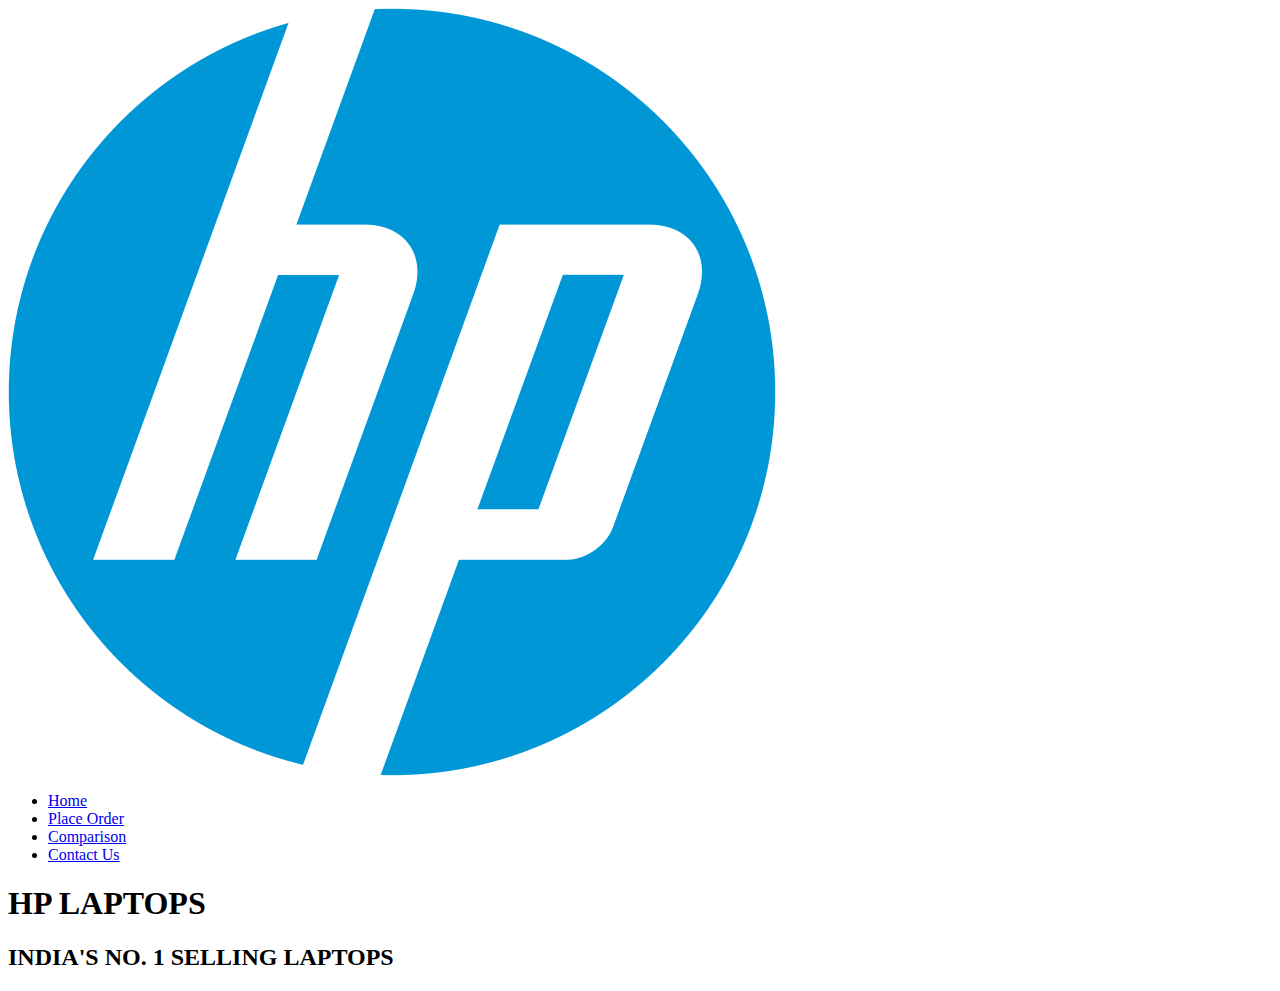
==== index.html @ 84d6c36e "Add files via upload" ====
<html>
<head>
	<title>HP LAPTOPS</title>
	<link rel="stylesheet" type="text/css" href="css/style.css">
</head>
<body>
	<header>
		<div class="main">
			<div class="logo">
				<img src="logo.png">
				
			</div>
			</div>
			<ul>
				<li class="active"><a href="#">Home</a></li>
				<li><a href="index1.html">Place Order</a></li>
				<li><a href="index2.html">Comparison</a></li>
				<li><a href="index3.html">Contact Us</a></li>
			</ul>
		</div>
		<div class="title">
			<h1>HP LAPTOPS</h1>
			<h2>INDIA'S NO. 1 SELLING LAPTOPS</h2>
		
		</div>
		
			
	</header>

</body>
</html>
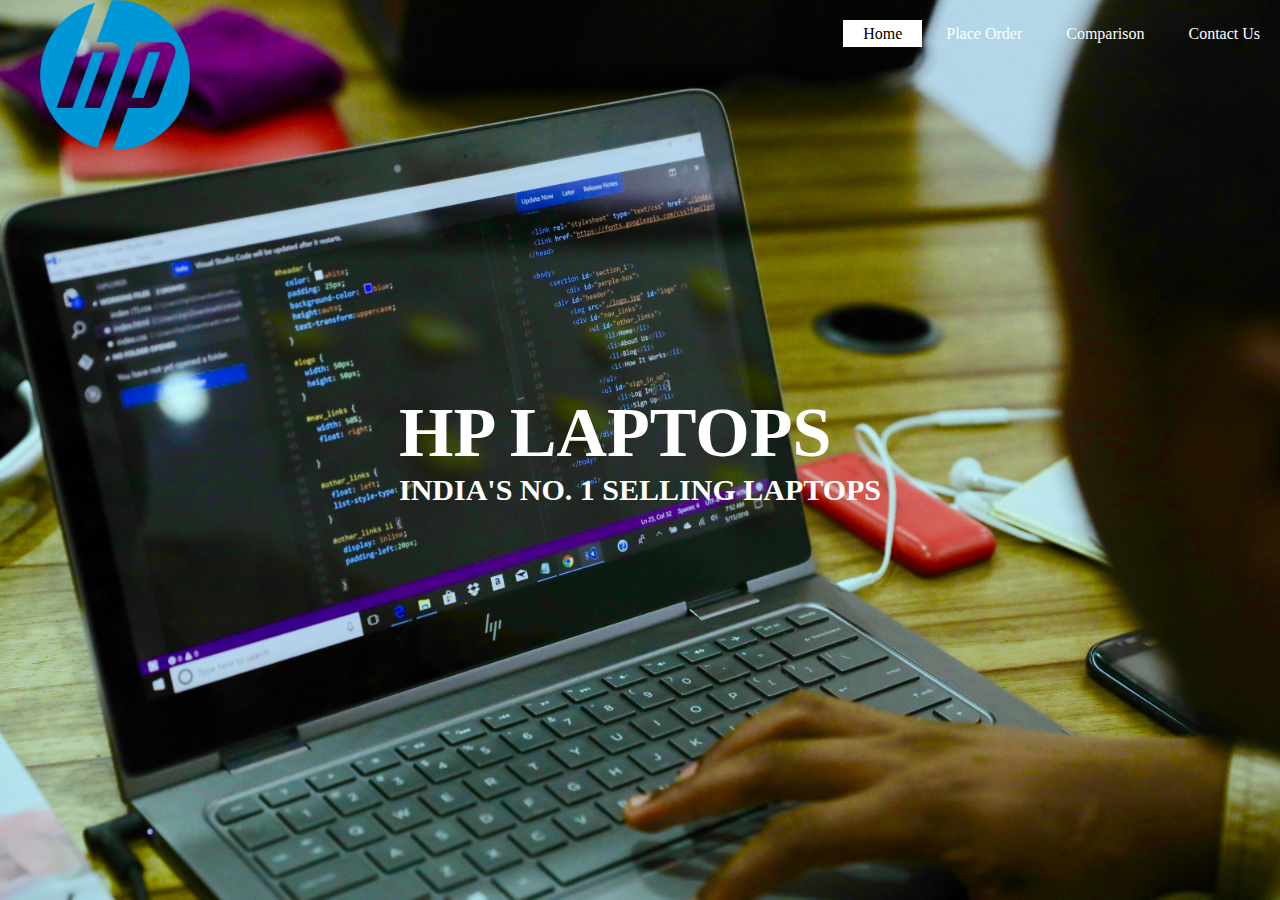
==== commit 433ed03c: "Update index.html" ====
--- a/index.html
+++ b/index.html
@@ -1,7 +1,7 @@
 <html>
 <head>
 	<title>HP LAPTOPS</title>
-	<link rel="stylesheet" type="text/css" href="css/style.css">
+	<link rel="stylesheet" type="text/css" href="style.css">
 </head>
 <body>
 	<header>
@@ -28,4 +28,4 @@
 	</header>
 
 </body>
-</html>+</html>
--- a/style.css
+++ b/style.css
@@ -0,0 +1,64 @@
+*{
+	margin: 0;
+	padding: 0;
+	font-family: Century Gothic;
+}
+
+header{
+	background-image: url(../1.jpg);	
+	height: 100vh;
+	background-size: cover;
+	background-position: center;
+}
+
+ul{
+	float: right;
+	list-style-type: none;
+	margin-top: 25px;
+}
+
+ul li{
+	display: inline-block;
+}
+
+ul li a{
+	text-decoration: none;
+	color: #fff;
+	padding: 5px 20px;
+	border: 1px solid #transparent;
+	transition: 0.5s ease;
+}
+
+ul li a:hover{
+	background-color: #fff;
+	color: #000;
+}
+ul li.active a{
+	background-color: #fff;
+	color: #000;
+}
+.logo img{
+	float: left;
+	width: 150px;
+	height: auto;
+}
+
+.main{
+	max-width: 1200px;
+	margin: auto;
+}
+
+.title{
+	position: absolute;
+	top: 50%;
+	left: 50%;
+	transform: translate(-50%,-50%);
+}
+.title h1{
+	color: #fff;
+	font-size: 70px;
+}
+.title h2{
+	color: #fff;
+	font-size: 30px;
+}
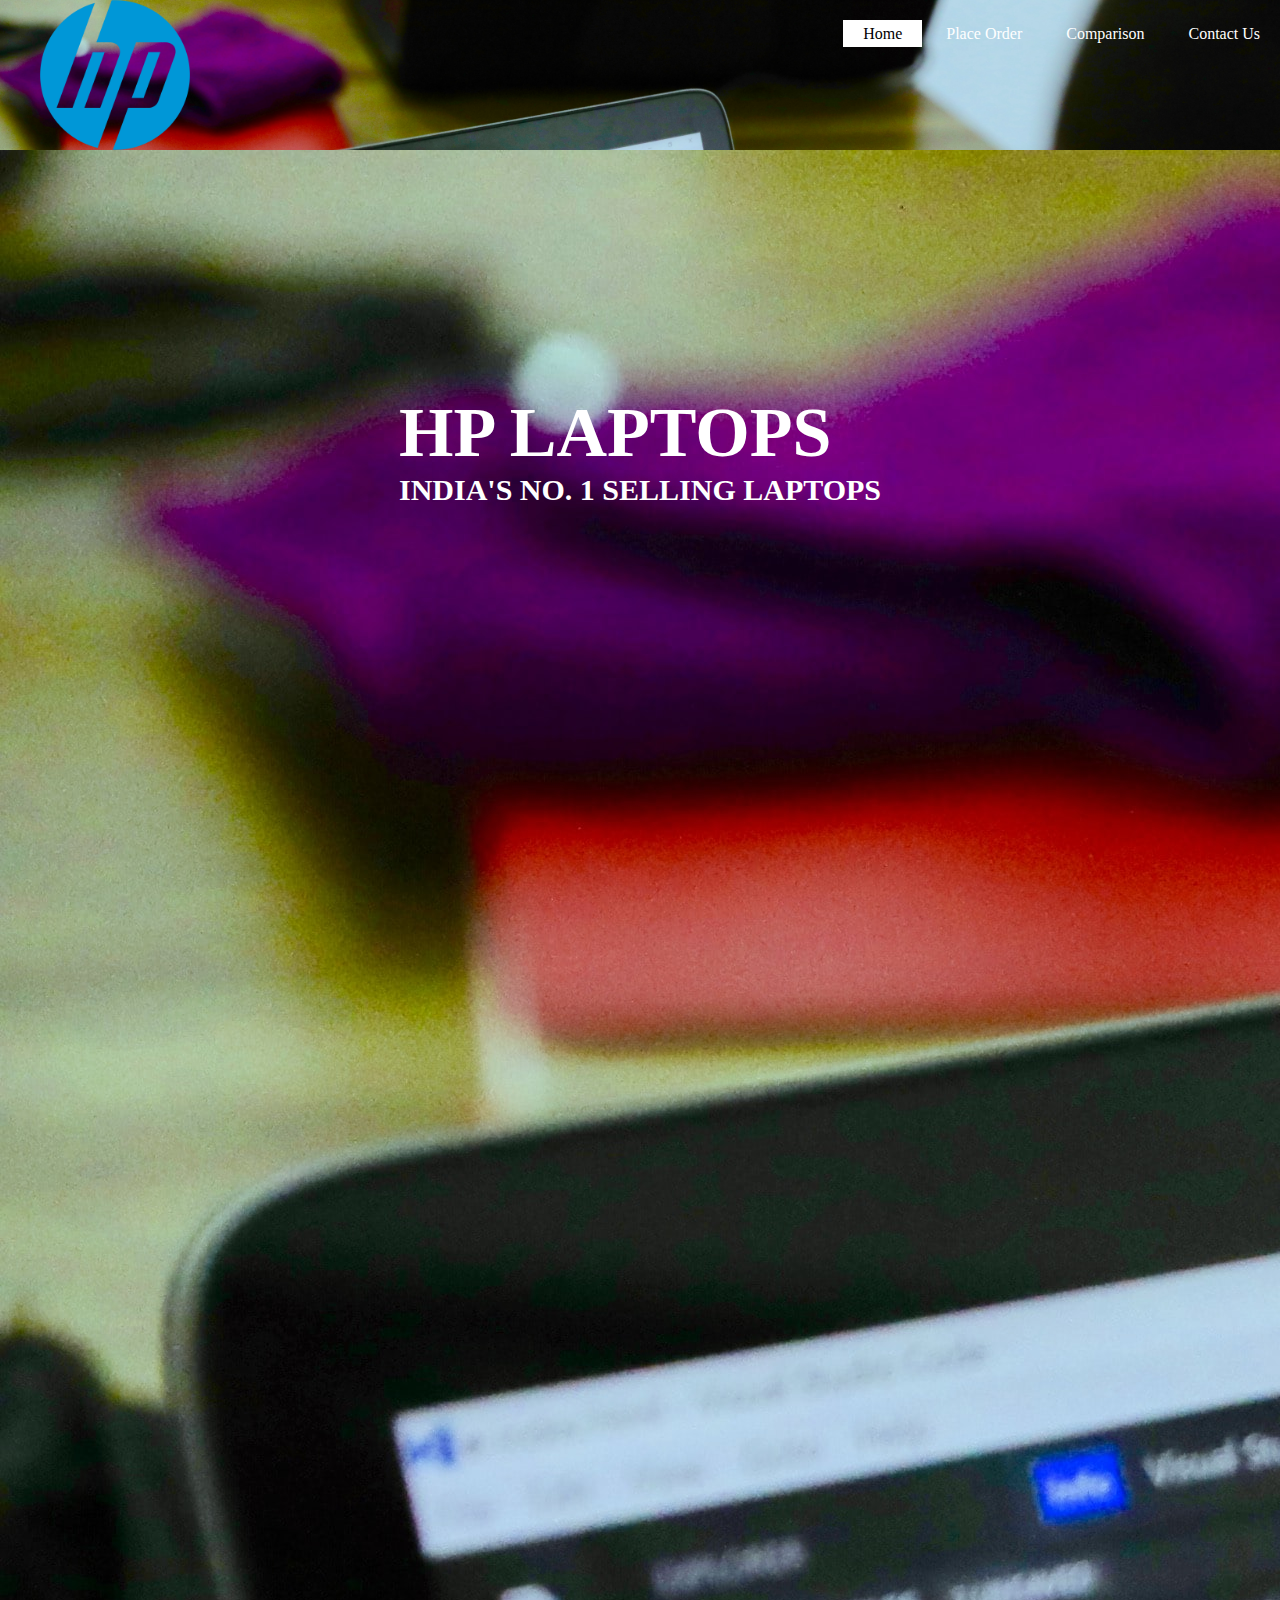
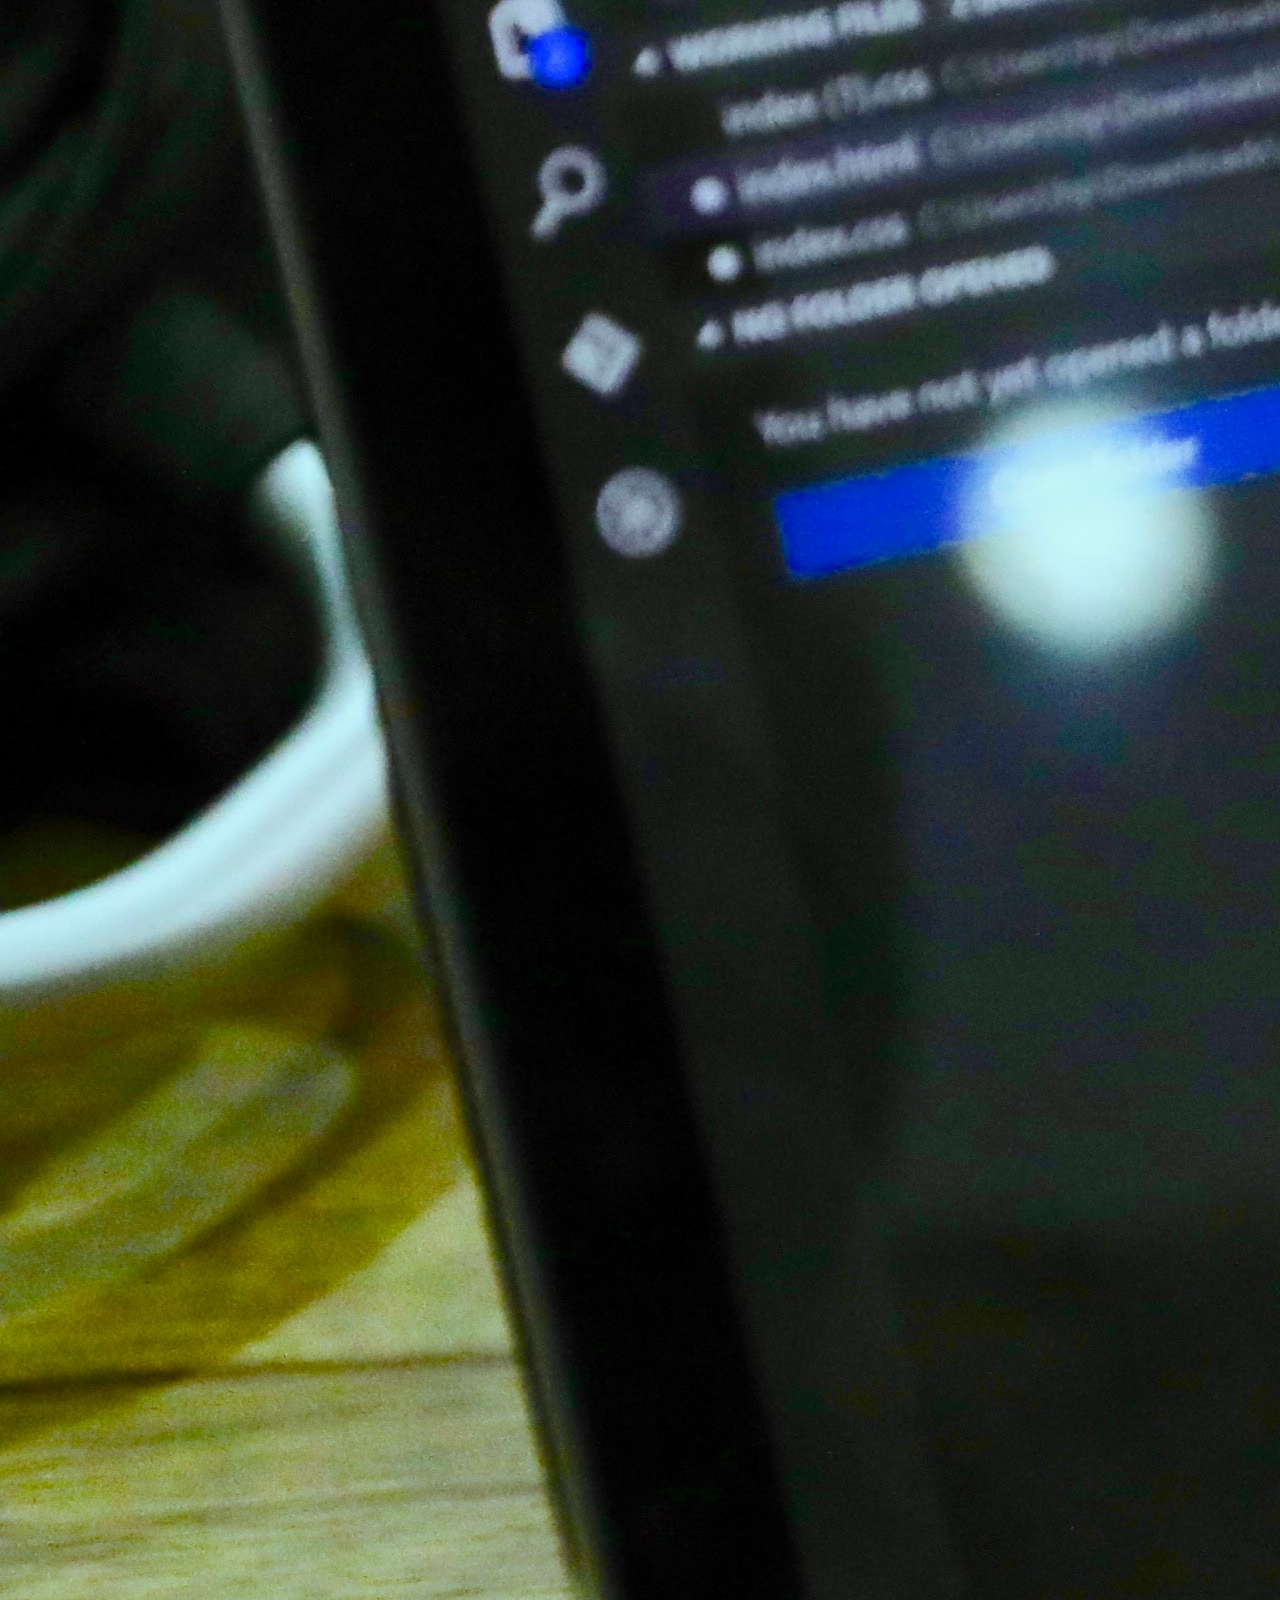
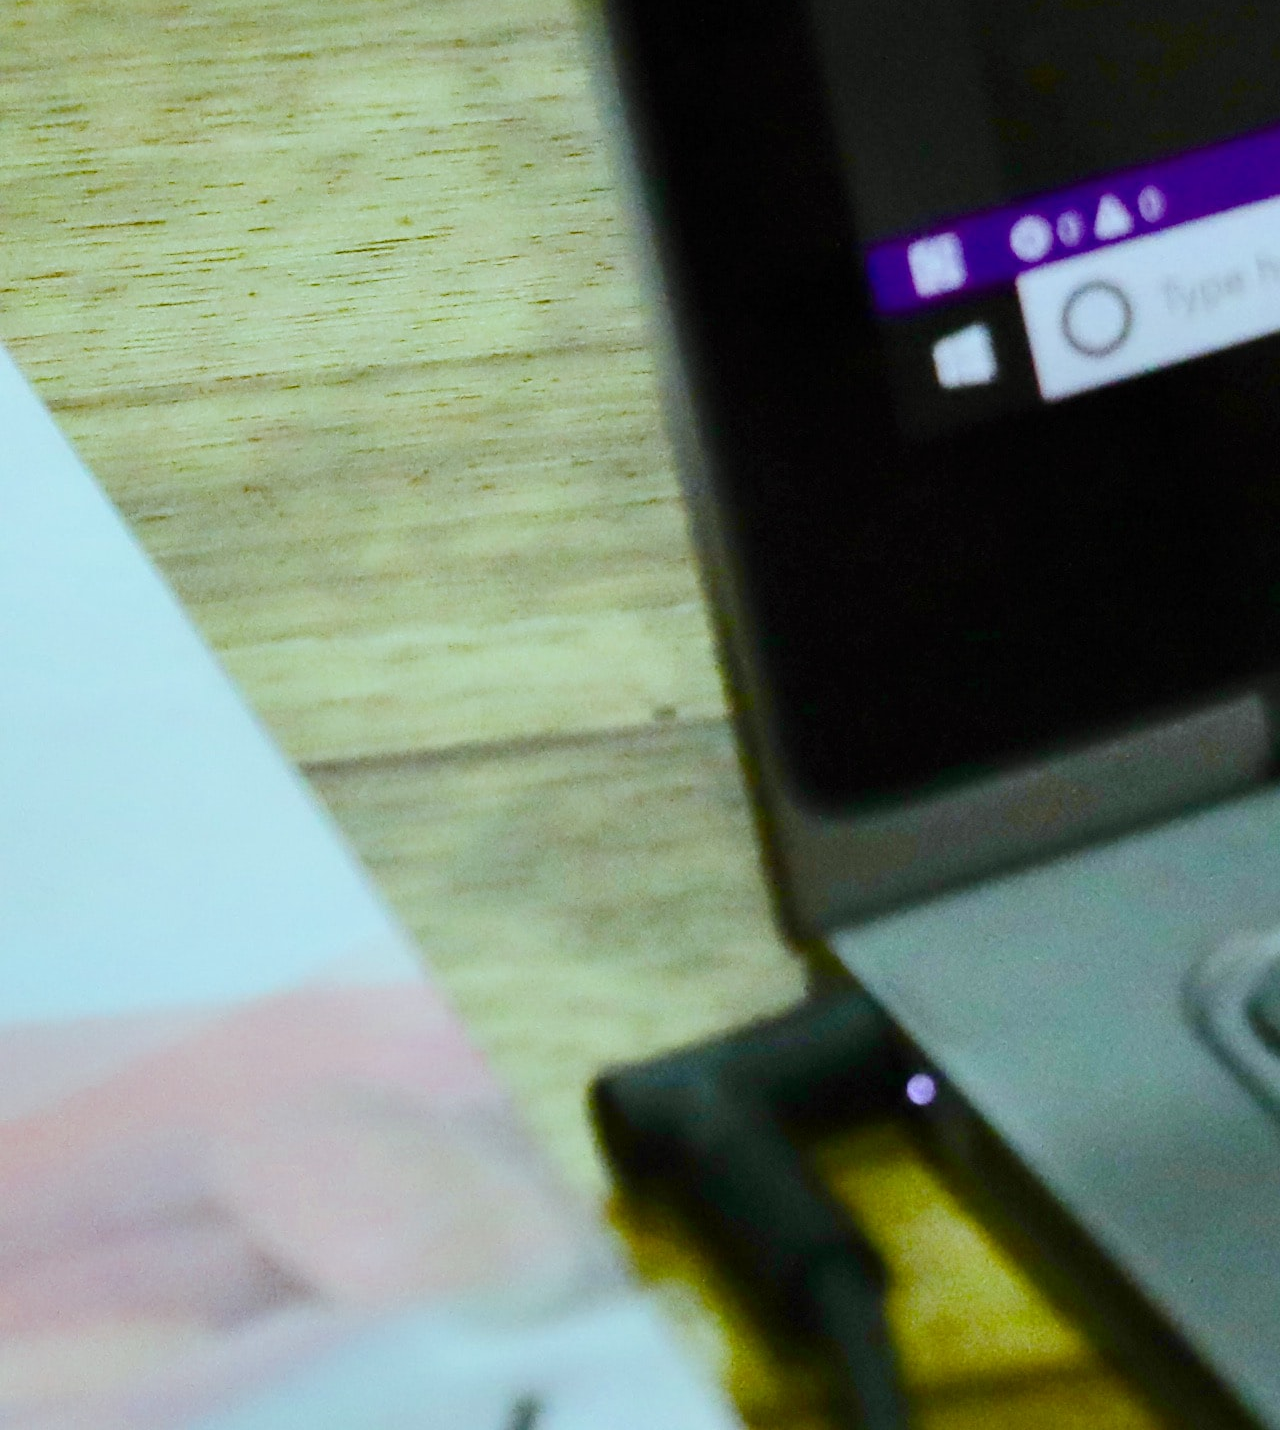
==== commit 8d43c512: "Update index.html" ====
--- a/index.html
+++ b/index.html
@@ -23,7 +23,8 @@
 			<h2>INDIA'S NO. 1 SELLING LAPTOPS</h2>
 		
 		</div>
-		
+		<div class="image">
+      		<img src="1.jpg">
 			
 	</header>
 
--- a/style.css
+++ b/style.css
@@ -5,7 +5,7 @@
 }
 
 header{
-	background-image: url(../1.jpg);	
+	background-image: url(1.jpg);	
 	height: 100vh;
 	background-size: cover;
 	background-position: center;
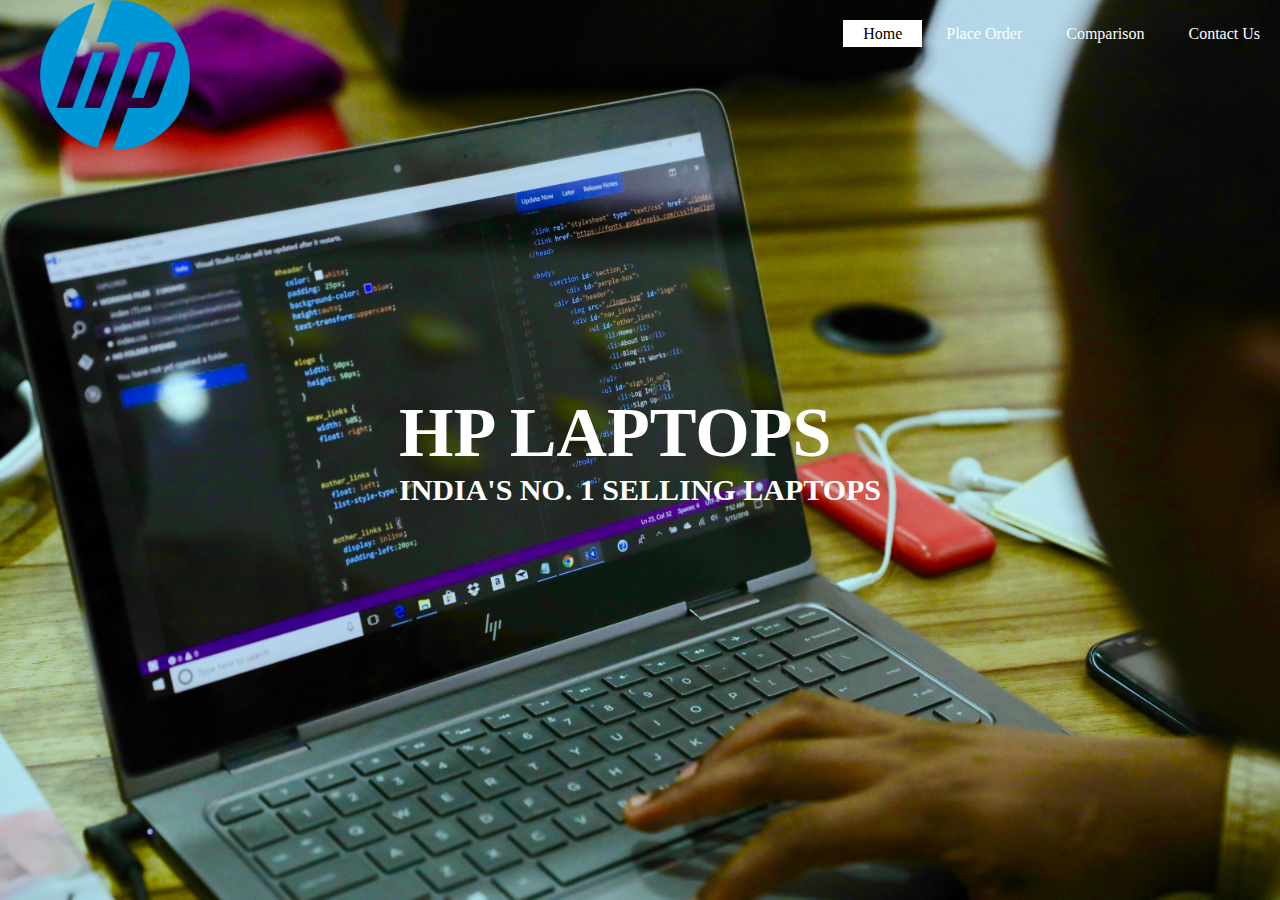
==== commit 59d74ef7: "Update index.html" ====
--- a/index.html
+++ b/index.html
@@ -23,9 +23,7 @@
 			<h2>INDIA'S NO. 1 SELLING LAPTOPS</h2>
 		
 		</div>
-		<div class="image">
-      		<img src="1.jpg">
-			
+		
 	</header>
 
 </body>
